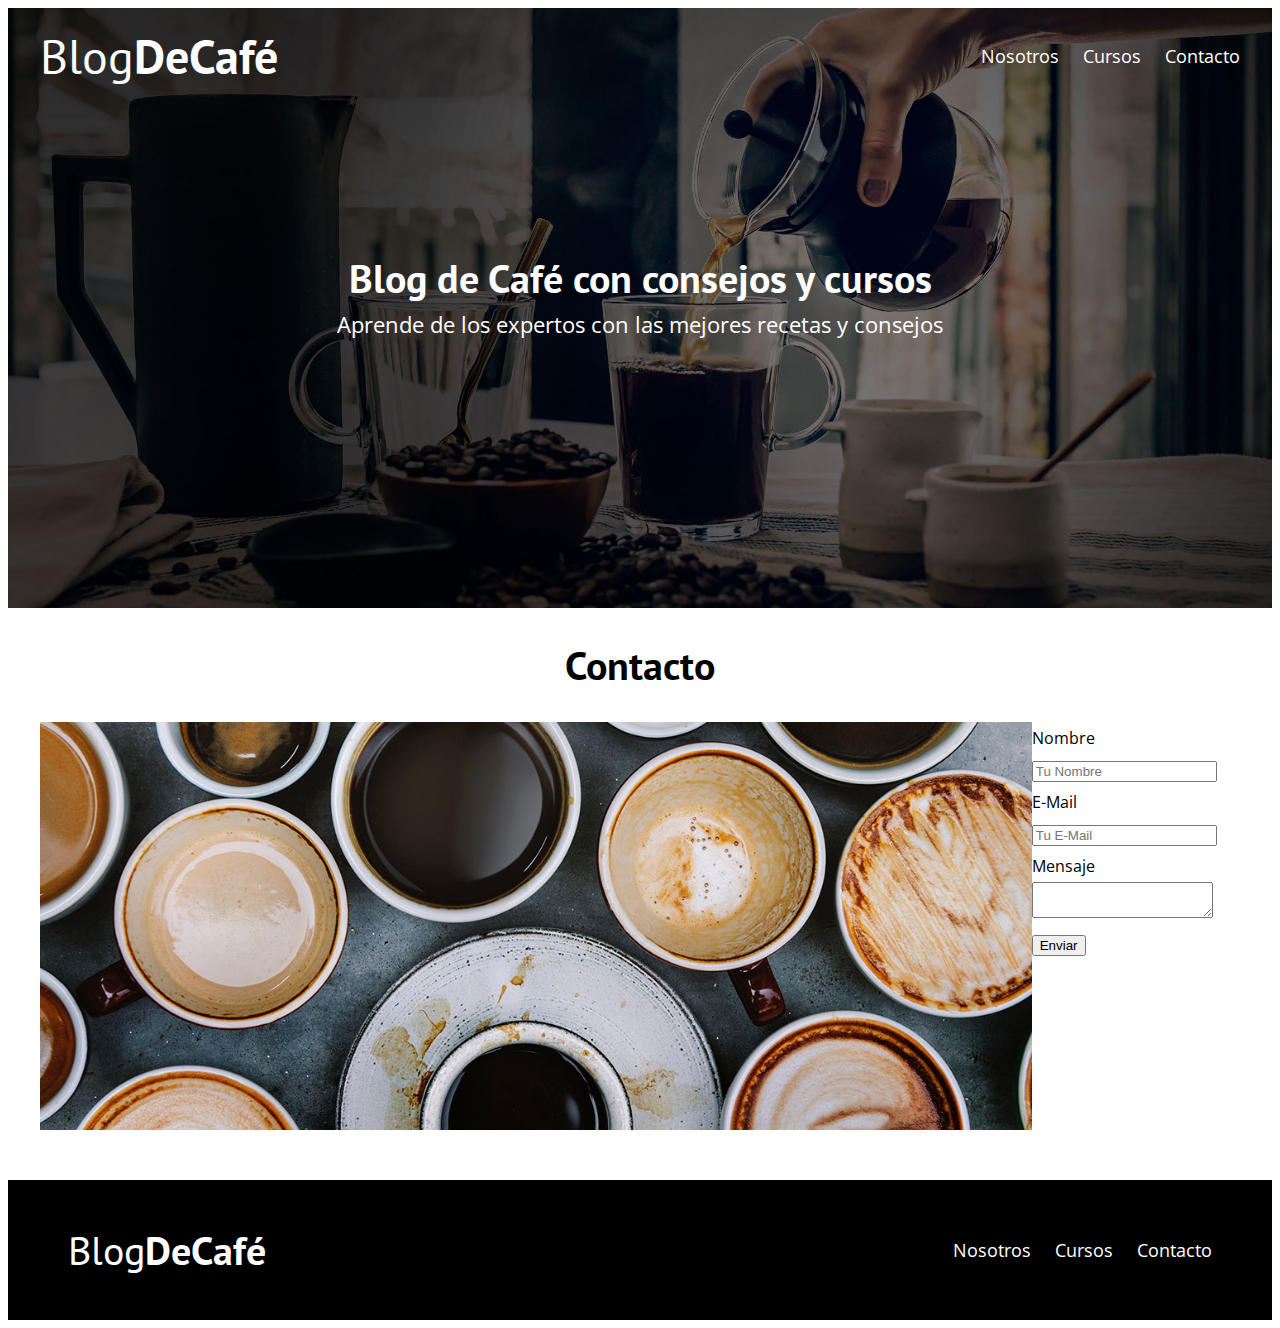
==== blogcafe/contacto.html @ bfbd6dd8 "Actualizando CSS" ====
<!DOCTYPE html>
<html lang="en">
<head>
    <meta charset="UTF-8">
    <meta name="viewport" content="width=device-width, initial-scale=1.0">
    <meta http-equiv="X-UA-Compatible" content="ie=edge">
    <title>Blog de Café</title>
    <link href="https://fonts.googleapis.com/css2?family=Open+Sans&family=PT+Sans:wght@400;700&display=swap" rel="stylesheet">
    <link rel="stylesheet" href="css/normalize.css">
    <link rel="stylesheet" href="css/style.css">
</head>

<body>
    <header class="site-header">
        <div class="contenedor">
            <div class="barra">
                <a href="">
                    <h1 class="no-margin">Blog<span>DeCafé</span></h1>
                </a>
                <nav class="navegacion">
                    <a href="nosotros.html">Nosotros</a>
                    <a href="cursos.html">Cursos</a>
                    <a href="contacto.html">Contacto</a>

                </nav>
            </div><!--barra-->

            <div class="texto-header">
                <h2 class="no-margin">Blog de Café con consejos y cursos</h2>
                <p class="no-margin">Aprende de los expertos con las mejores recetas y consejos</p>
            </div>

        </div><!--contenedor-->
    </header>

    <main class="contenedor">
        <h2 class="centrar-texto">Contacto</h2>
        <div class="grid">
            <div class="columnas-12">
                <img src="img/contacto.jpg" alt="Imagen contacto">
            </div>

            <div class="formulario-contacto">
                <form action="#">
                    <div class="campo">
                        <label for="nombre">Nombre</label>
                        <input type="text" id="nombre" placeholder="Tu Nombre">
                    </div>
                    <div class="campo">
                        <label for="email">E-Mail</label>
                        <input type="email" id="email" placeholder="Tu E-Mail">
                    </div>
                    <div class="campo mensaje">
                        <label for="text">Mensaje</label>
                        <textarea id="mensaje"></textarea>
                    </div>
                    <div class="campo enviar">
                        <input type="submit" value="Enviar">
                    </div>
                    
                </form>
            </div>
        </div>
    </main>

    <footer class="site-footer">
        <div class="contenedor">
            <div class="barra">
                <p class="no-margin">Blog<span>DeCafé</span></p>
                
                <nav class="navegacion">
                    <a href="nosotros.html">Nosotros</a>
                    <a href="cursos.html">Cursos</a>
                    <a href="contacto.html">Contacto</a>
                </nav>

            </div>
        </div>
    </footer>
        
</body>
</html>
---- blogcafe/css/style.css ----
html {
    box-sizing: border-box;
    font-size: 62.5%; /** 1rem = 10px**/
}
*, *:before, *:after {
    box-sizing: inherit;
}
body {
    font-family: 'Open Sans', sans-serif;
    font-size: 1.6rem;
    line-height: 2;
}

/** Globales **/
.contenedor {
    max-width: 1200px;
    width: 95%;
    margin: 0 auto;
}
h1, h2, h3, h4 {font-family: 'PT Sans', sans-serif;}

h1 {font-size: 4.8rem;}

h2 {font-size: 4rem; line-height: 1.2;}

h3 {font-size: 3.2rem;}

h4 {font-size: 2.8rem;}

img {max-width: 100%;}

/** Utilidades **/
.centrar-texto {
    text-align: center;
}
.no-margin {
    margin: 0;
}

/**Grid**/
@media (min-width: 768px) {
    .grid {
        display: flex;
        justify-content: space-between;
    }
    .columnas-4 {
        flex: 0 0 calc(33.3% - 1rem);
    }
    .columnas-6 {
        flex: 0 0 calc(50% - 1rem);
    }
    .columnas-8 {
        flex: 0 0 calc(66.6% - 1rem);
    }
}

/**Botones**/
.btn {
    display: block;
    text-align: center;
    padding: 1rem 3rem;
    margin: 2rem 0;
    color: #ffffff;
    text-decoration: none;
    font-family: 'PT Sans', sans-serif;
    font-weight: 700;
    text-transform: uppercase;
    font-size: 2rem;
}
@media (min-width: 480px) {
    .btn {
        display: inline-block;
    }
}
.btn-primario {
    background-color: #000000;
}
.btn-secundario {
 background-color: #784d3c;
}

/**Header**/
@media(min-width:768px) {
    .barra  {
        display: flex;
        justify-content: space-between;
        align-items: center;
    }
}
.site-header {
    background-image: url(../img/banner.jpg);
    background-repeat: no-repeat;
    background-position: center center;
    background-size: cover;
    height: 60rem;
}
.site-header a {
    color: #ffffff;
    text-decoration: none;
}
.site-header h1 {
    text-align: center;
    font-weight: 400;
}
.site-header span {
    font-weight: 700;
}
/**Texto Header**/
.texto-header {
    color: #ffffff;
    text-align: center;
    margin-top: 5rem;
}
@media (min-width: 768px) {
    .texto-header {
        margin-top: 15rem;
    }
}
.texto-header p {
    font-size: 2.2rem;
}
/**Navegación**/
.navegacion a {
    text-align: center;
    display: block;
    font-size: 1.8rem;
    color: #ffffff;
    text-decoration: none;
}
@media (min-width: 768px) {
    .navegacion a {
        display: inline;
        margin-right: 2rem;
    }
    .navegacion a:last-of-type {
        margin: 0;
    }
}

/**Contenido Principal HOME**/

.contenido-principal {
    display: flex;
    flex-wrap: wrap;
}
.blog,
.cursos {
    flex: 0 0 100%;
}
.cursos {
    order: -1;
}
@media (min-width: 768px) {
    .contenido-principal{
        justify-content: space-between;
    }
    .blog {
        flex-basis: 66.6%;
        order: -1;
    }
    .cursos {
        flex-basis: calc(33.3% - 4rem);
        order: 2;
    }
}

/**Cursos Sidebar**/
.cursos-lista {
    padding: 0;
    list-style: none;
}
.curso {
    padding-top: 3rem;
    padding-bottom: 3rem;
    border-bottom: 1px solid #e1e1e1;
}
.curso:last-of-type {
    border: none;
}
.curso p {
    font-family: 'PT Sans', sans-serif;
    font-weight: 700;
    font-size: 2rem;
}
.curso p span, 
.curso p.descripcion{
    font-weight: 400;
}

/**Footer**/
.site-footer {
    background-color: #000000;
    padding: 3rem;
    margin-top: 4rem;
}
.site-footer p {
    color: #ffffff;
    font-size: 4rem;
    font-weight: 400;
    font-family: 'PT Sans', sans-serif;
    text-align: center;
}
.site-footer p span {
    font-weight: 700;
}



/**Opcionales**/
.entrada-blog {
    margin-bottom: 2rem;
    border-bottom: 1px solid #e1e1e1;
}
.entrada-blog:last-of-type {
    border: none;
}
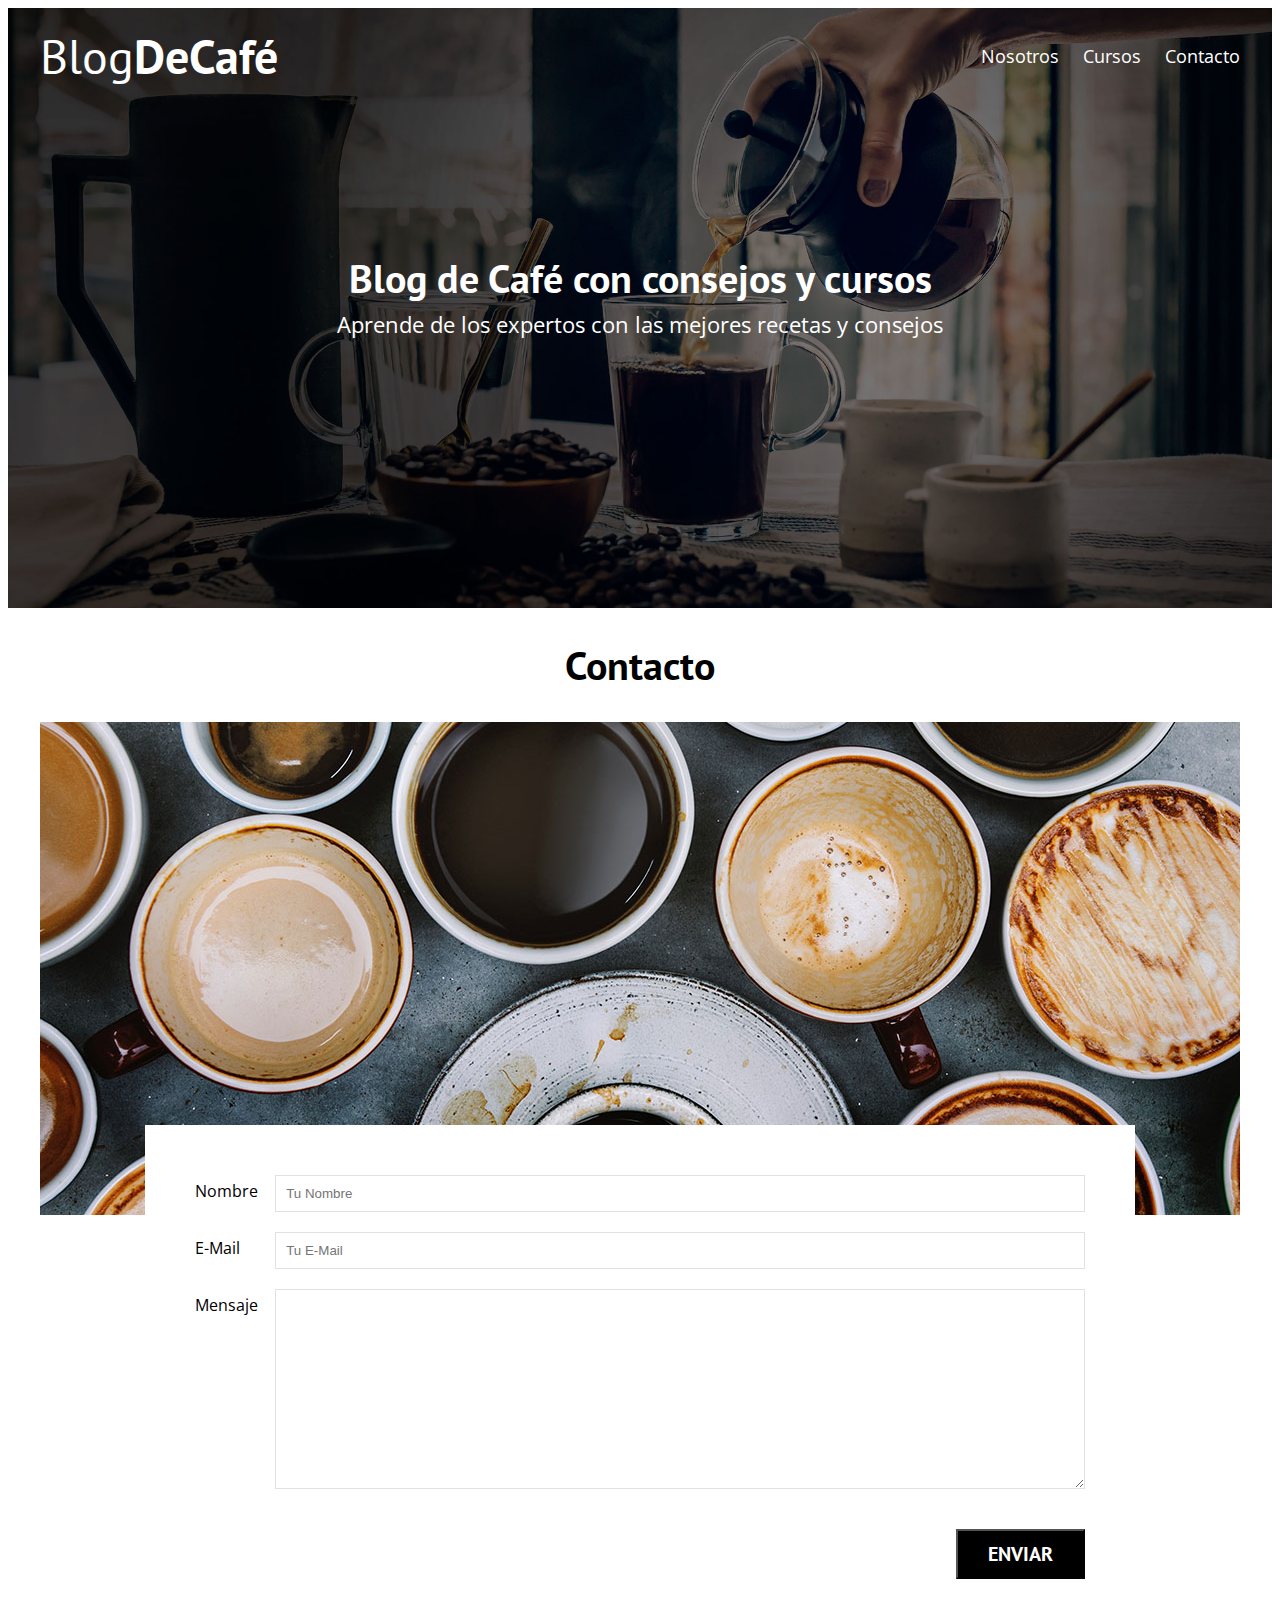
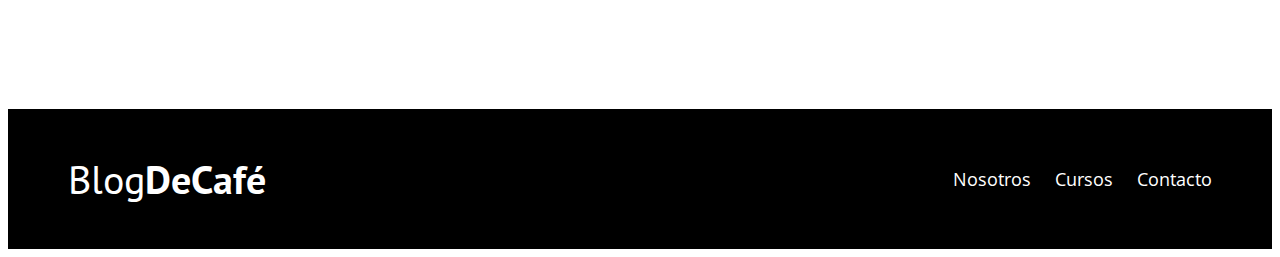
==== commit 670212d5: "Actualizando para deploy" ====
--- a/blogcafe/contacto.html
+++ b/blogcafe/contacto.html
@@ -35,12 +35,12 @@
 
     <main class="contenedor">
         <h2 class="centrar-texto">Contacto</h2>
-        <div class="grid">
+        <div class="grid centrar-columnas">
             <div class="columnas-12">
                 <img src="img/contacto.jpg" alt="Imagen contacto">
             </div>
 
-            <div class="formulario-contacto">
+            <div class="columnas-10 formulario-contacto">
                 <form action="#">
                     <div class="campo">
                         <label for="nombre">Nombre</label>
@@ -55,7 +55,7 @@
                         <textarea id="mensaje"></textarea>
                     </div>
                     <div class="campo enviar">
-                        <input type="submit" value="Enviar">
+                        <input type="submit" value="Enviar" class="btn btn-primario">
                     </div>
                     
                 </form>
--- a/blogcafe/css/style.css
+++ b/blogcafe/css/style.css
@@ -42,6 +42,10 @@
     .grid {
         display: flex;
         justify-content: space-between;
+        flex-wrap: wrap;
+    }
+    .centrar-columnas {
+        justify-content: center;
     }
     .columnas-4 {
         flex: 0 0 calc(33.3% - 1rem);
@@ -51,6 +55,12 @@
     }
     .columnas-8 {
         flex: 0 0 calc(66.6% - 1rem);
+    }
+    .columnas-10 {
+        flex: 0 0 calc(83.3% - 1rem);
+    }
+    .columnas-12 {
+        flex: 0 0 100%;
     }
 }
 
@@ -66,10 +76,15 @@
     font-weight: 700;
     text-transform: uppercase;
     font-size: 2rem;
+    flex: 0 0 100%;
+}
+.btn:hover {
+    cursor: pointer;
 }
 @media (min-width: 480px) {
     .btn {
         display: inline-block;
+        flex: 0 0 auto;
     }
 }
 .btn-primario {
@@ -213,4 +228,38 @@
 }
 .entrada-blog:last-of-type {
     border: none;
+}
+
+/**Contacto**/
+.formulario-contacto {
+    background-color: #ffffff;
+    padding: 5rem;
+}
+
+@media (min-width: 768px) {
+    .formulario-contacto {
+        margin-top: -10rem;
+    }
+}
+.formulario-contacto .campo {
+    display: flex;
+    justify-content: space-between;
+    margin-bottom: 2rem;
+    }
+.formulario-contacto .campo label {
+    flex: 0 0 8rem;
+}
+.formulario-contacto .campo input:not([type="submit"]),
+.formulario-contacto textarea {
+    flex: 1;
+    border: 1px solid #e1e1e1;
+    padding: 1rem;
+}
+.formulario-contacto textarea {
+    height: 20rem;
+}
+.formulario-contacto .enviar {
+    display: flex;
+    justify-content: flex-end;
+
 }